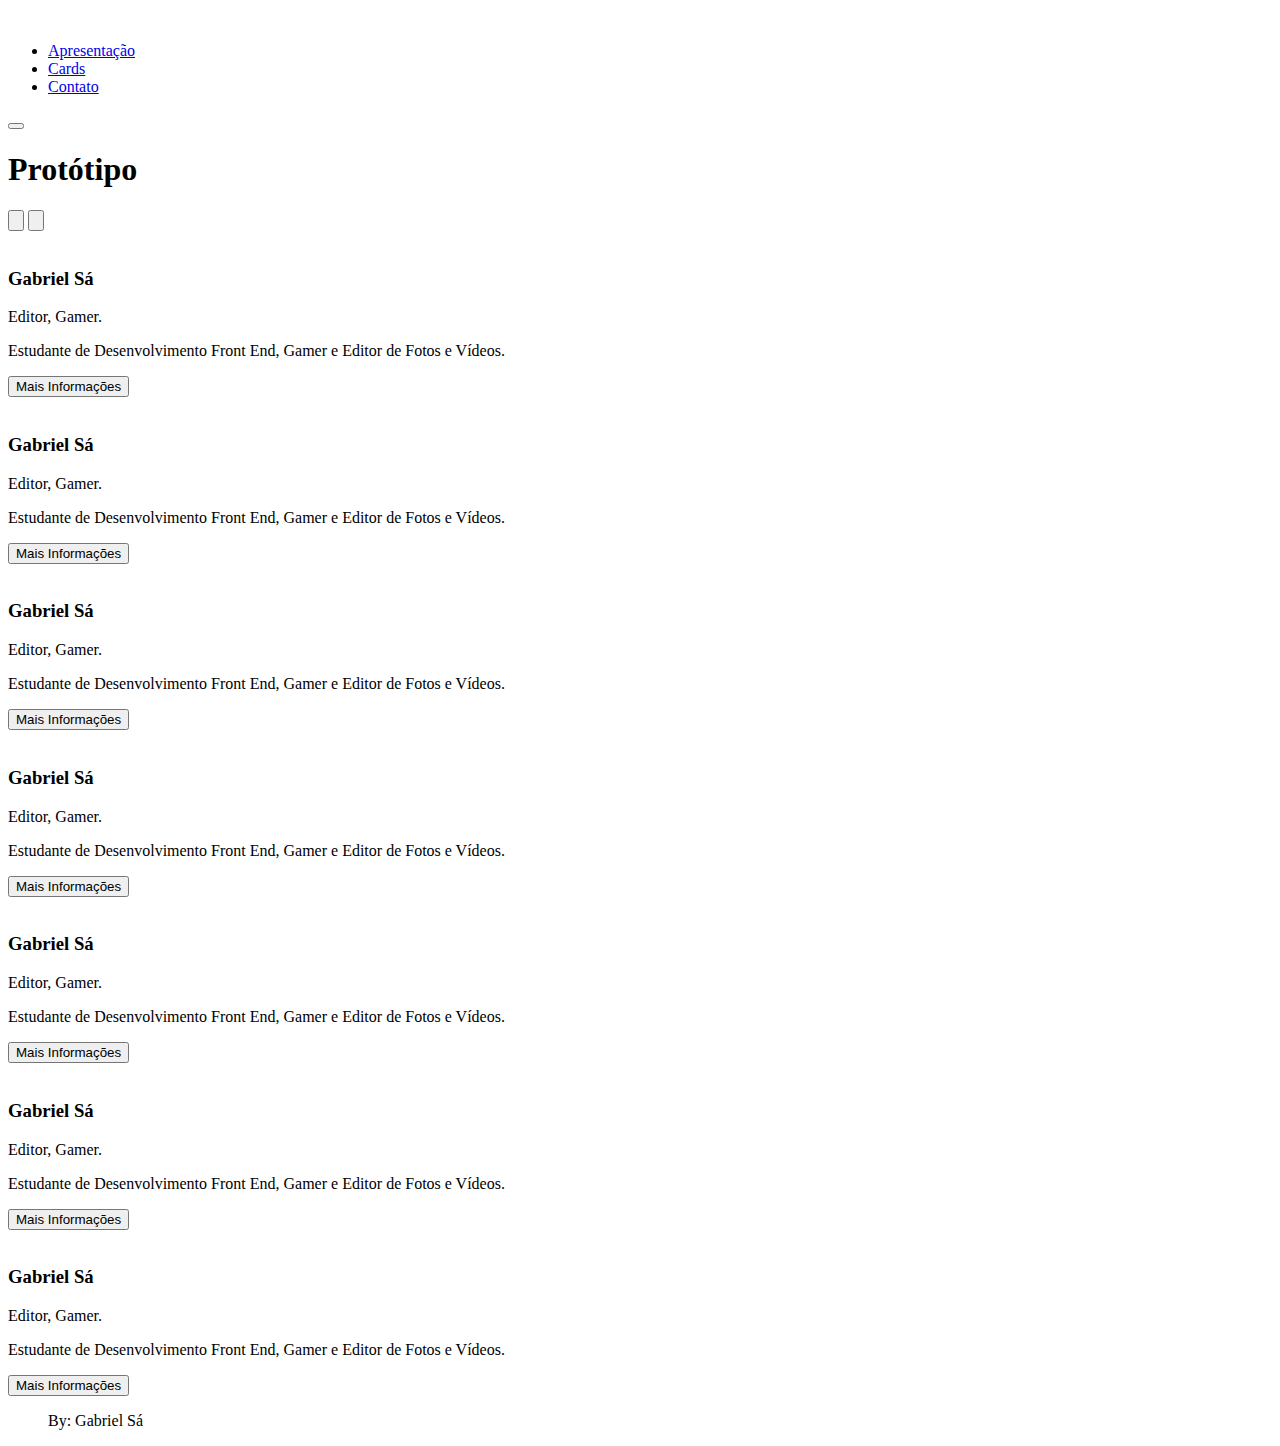
==== index.html @ a472afd5 "V1.2" ====
<!DOCTYPE html>
<html lang="pt-br">
<head>
  <meta charset="UTF-8">
  <meta name="viewport" content="width=device-width, initial-scale=1.0">
  <title>Portfólio - AV2 Web Dev</title>
  <link rel="stylesheet" href="assets/style.css">
  <link rel="preconnect" href="https://fonts.googleapis.com">
<link rel="preconnect" href="https://fonts.gstatic.com" crossorigin>
<link href="https://fonts.googleapis.com/css2?family=Playfair+Display:ital,wght@0,400..900;1,400..900&family=Quicksand:wght@300..700&family=Roboto:ital,wght@0,100;0,300;0,400;0,500;0,700;0,900;1,100;1,300;1,400;1,500;1,700;1,900&family=Tiny5&display=swap" rel="stylesheet">
<link rel="shortcut icon" href="assets/imgs/documentHeader.png" type="image/x-icon">
</head>
<body>

  <header class="header">
    <div class="left">
      <img class="left-icon" src="assets/imgs/documentHeader.png" alt="">
    </div>
    <nav class="center">
      <ul>
        <li><a href="#" class="link">Apresentação</a></li>
        <li><a href="#" class="link">Cards</a></li>
        <li><a href="login-Contact.html" class="link">Contato</a></li>
      </ul>
    </nav>
    <div class="right">
      <button class="btn-color-site" onclick="trocarCor()">
      </button>
    </div>
  </header>

  <main>

    <div class="title-pag-home">
      <h1>Protótipo</h1>
    </div>
    <article class="menu-btn">
        <button class="pre-btn" id="pre-button" onclick="buttonPre()"><img src="assets/imgs/arrow.png" alt=""></button>
        <button class="nxt-btn" id="next-button" onclick="buttonNext()"><img src="assets/imgs/arrow.png" alt=""></button>
          <div  class="carousel" id="carousel">
            <div class="container">
            <div class="card">

              <div class="leftOrTop-container-normal">
                <img class="avatar-card-normal" src="assets/imgs/Gabriel.png" alt="">
              </div>  
              <div class="RightOrBottom-container-normal">
                <h3>Gabriel Sá</h3>
                <p class="description">
                  Editor, Gamer.
                </p>
                <p class="description-alt">
                  Estudante de Desenvolvimento Front End, Gamer e Editor de Fotos e Vídeos.
                </p>

                

                <div class="container-btn">
                                  
                  <input type="button" class="btn" id="btn" value="Mais Informações">
              
                </div>
              </div>
            </div>
            <div class="card">

              <div class="leftOrTop-container-normal">
                <img class="avatar-card-normal" src="assets/imgs/Gabriel.png" alt="">
              </div>  
              <div class="RightOrBottom-container-normal">
                <h3>Gabriel Sá</h3>
                <p class="description">
                  Editor, Gamer.
                </p>
                <p class="description-alt">
                  Estudante de Desenvolvimento Front End, Gamer e Editor de Fotos e Vídeos.
                </p>

                

                <div class="container-btn">
                                  
                  <input type="button" class="btn" id="btn" value="Mais Informações">
              
                </div>
              </div>
            </div>
            <div class="card">

              <div class="leftOrTop-container-normal">
                <img class="avatar-card-normal" src="assets/imgs/Gabriel.png" alt="">
              </div>  
              <div class="RightOrBottom-container-normal">
                <h3>Gabriel Sá</h3>
                <p class="description">
                  Editor, Gamer.
                </p>
                <p class="description-alt">
                  Estudante de Desenvolvimento Front End, Gamer e Editor de Fotos e Vídeos.
                </p>

                

                <div class="container-btn">
                                  
                  <input type="button" class="btn" id="btn" value="Mais Informações">
              
                </div>
              </div>
            </div>
            <div class="card">

              <div class="leftOrTop-container-normal">
                <img class="avatar-card-normal" src="assets/imgs/Gabriel.png" alt="">
              </div>  
              <div class="RightOrBottom-container-normal">
                <h3>Gabriel Sá</h3>
                <p class="description">
                  Editor, Gamer.
                </p>
                <p class="description-alt">
                  Estudante de Desenvolvimento Front End, Gamer e Editor de Fotos e Vídeos.
                </p>

                

                <div class="container-btn">
                                  
                  <input type="button" class="btn" id="btn" value="Mais Informações">
              
                </div>
              </div>
            </div>
            <div class="card">

              <div class="leftOrTop-container-normal">
                <img class="avatar-card-normal" src="assets/imgs/Gabriel.png" alt="">
              </div>  
              <div class="RightOrBottom-container-normal">
                <h3>Gabriel Sá</h3>
                <p class="description">
                  Editor, Gamer.
                </p>
                <p class="description-alt">
                  Estudante de Desenvolvimento Front End, Gamer e Editor de Fotos e Vídeos.
                </p>

                

                <div class="container-btn">
                                  
                  <input type="button" class="btn" id="btn" value="Mais Informações">
              
                </div>
              </div>
            </div>
            <div class="card">

              <div class="leftOrTop-container-normal">
                <img class="avatar-card-normal" src="assets/imgs/Gabriel.png" alt="">
              </div>  
              <div class="RightOrBottom-container-normal">
                <h3>Gabriel Sá</h3>
                <p class="description">
                  Editor, Gamer.
                </p>
                <p class="description-alt">
                  Estudante de Desenvolvimento Front End, Gamer e Editor de Fotos e Vídeos.
                </p>

                

                <div class="container-btn">
                                  
                  <input type="button" class="btn" id="btn" value="Mais Informações">
              
                </div>
              </div>
            </div>
            <div class="card" id="last-card">

              <div class="leftOrTop-container-normal">
                <img class="avatar-card-normal" src="assets/imgs/Gabriel.png" alt="">
              </div>  
              <div class="RightOrBottom-container-normal">
                <h3>Gabriel Sá</h3>
                <p class="description">
                  Editor, Gamer.
                </p>
                <p class="description-alt">
                  Estudante de Desenvolvimento Front End, Gamer e Editor de Fotos e Vídeos.
                </p>

                

                <div class="container-btn">
                                  
                  <input type="button" class="btn" id="btn" value="Mais Informações">
              
                </div>
              </div>
            </div>
          </div>
      </div>
    </article>
  </main>

  <footer class="footer">
    <blockquote>By: Gabriel Sá</blockquote>
  </footer>
  <script src="assets/script.js"></script>
  <script src="assets/light-night-mode.js"></script>
</body>
</html>
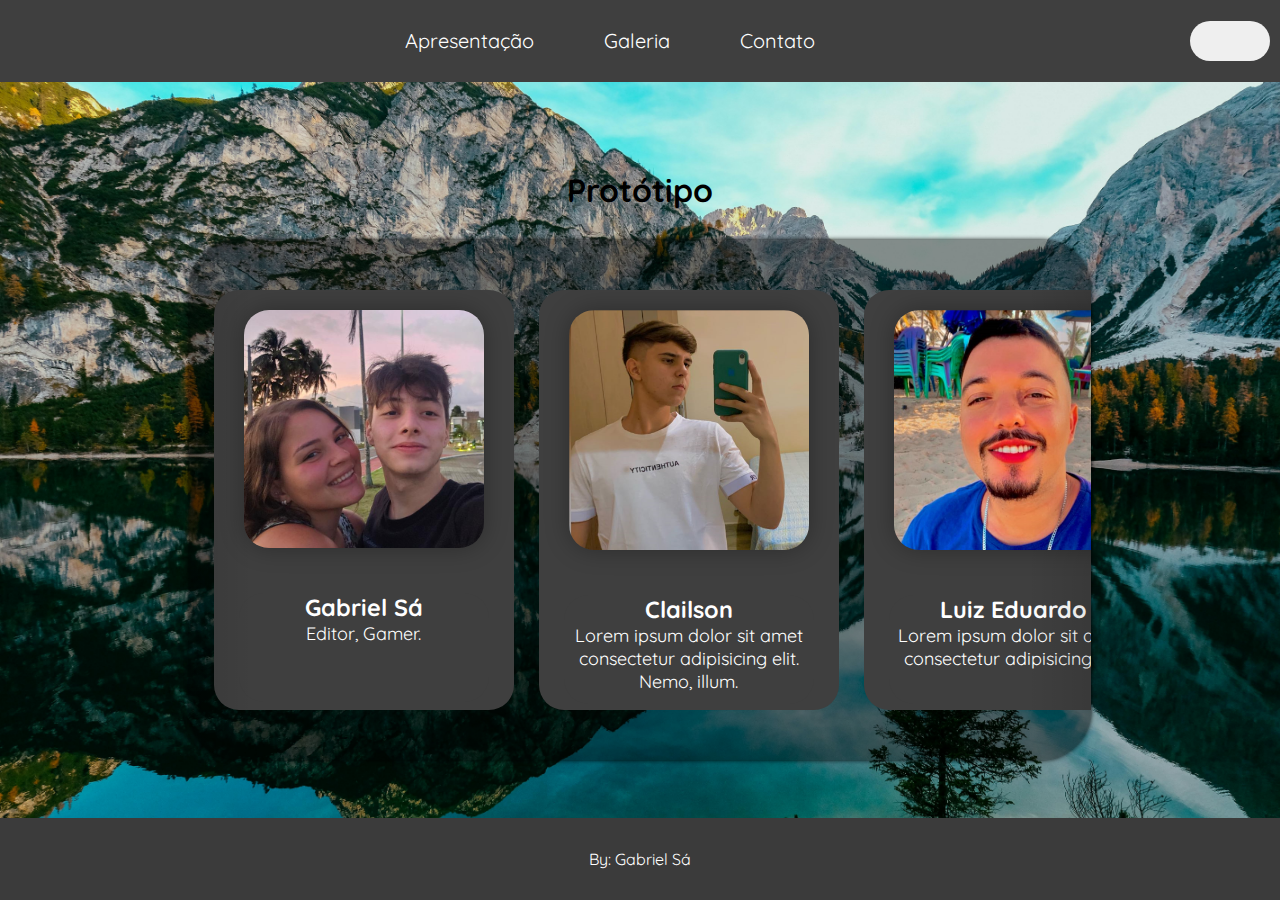
==== commit 8410841e: "Adicionado a pagina de galeria" ====
--- a/index.html
+++ b/index.html
@@ -14,12 +14,14 @@
 
   <header class="header">
     <div class="left">
-      <img class="left-icon" src="assets/imgs/documentHeader.png" alt="">
+        <a href="index.html">
+          <img class="left-icon" src="assets/imgs/documentHeader.png" alt="">
+        </a>
     </div>
     <nav class="center">
       <ul>
-        <li><a href="#" class="link">Apresentação</a></li>
-        <li><a href="#" class="link">Cards</a></li>
+        <li><a href="index.html" class="link">Apresentação</a></li>
+        <li><a href="pag2.html" class="link">Galeria</a></li>
         <li><a href="login-Contact.html" class="link">Contato</a></li>
       </ul>
     </nav>
@@ -35,174 +37,141 @@
       <h1>Protótipo</h1>
     </div>
     <article class="menu-btn">
-        <button class="pre-btn" id="pre-button" onclick="buttonPre()"><img src="assets/imgs/arrow.png" alt=""></button>
-        <button class="nxt-btn" id="next-button" onclick="buttonNext()"><img src="assets/imgs/arrow.png" alt=""></button>
-          <div  class="carousel" id="carousel">
-            <div class="container">
-            <div class="card">
+      <button class="pre-btn" id="pre-button" onclick="buttonPre()"><img src="assets/imgs/arrow.png" alt=""></button>
+      <button class="nxt-btn" id="next-button" onclick="buttonNext()"><img src="assets/imgs/arrow.png" alt=""></button>
+        <div  class="carousel" id="carousel">
+          <div class="container">
+          <div class="card">
 
-              <div class="leftOrTop-container-normal">
-                <img class="avatar-card-normal" src="assets/imgs/Gabriel.png" alt="">
-              </div>  
-              <div class="RightOrBottom-container-normal">
-                <h3>Gabriel Sá</h3>
-                <p class="description">
-                  Editor, Gamer.
-                </p>
-                <p class="description-alt">
-                  Estudante de Desenvolvimento Front End, Gamer e Editor de Fotos e Vídeos.
-                </p>
+            <div class="leftOrTop-container-normal">
+              <img class="avatar-card-normal" src="assets/imgs/gabriel foto2.png" alt="" id="gabrielsa">
+            </div>  
+            <div class="RightOrBottom-container-normal">
+              <h3>Gabriel Sá</h3>
+              <p class="description">
+                Editor, Gamer.
+              </p>
+              <p class="description-alt">
+                Estudante de Desenvolvimento Front End, Gamer e Editor de Fotos e Vídeos.
+              </p>
 
-                
-
-                <div class="container-btn">
-                                  
-                  <input type="button" class="btn" id="btn" value="Mais Informações">
-              
-                </div>
-              </div>
-            </div>
-            <div class="card">
-
-              <div class="leftOrTop-container-normal">
-                <img class="avatar-card-normal" src="assets/imgs/Gabriel.png" alt="">
-              </div>  
-              <div class="RightOrBottom-container-normal">
-                <h3>Gabriel Sá</h3>
-                <p class="description">
-                  Editor, Gamer.
-                </p>
-                <p class="description-alt">
-                  Estudante de Desenvolvimento Front End, Gamer e Editor de Fotos e Vídeos.
-                </p>
-
-                
-
-                <div class="container-btn">
-                                  
-                  <input type="button" class="btn" id="btn" value="Mais Informações">
-              
-                </div>
-              </div>
-            </div>
-            <div class="card">
-
-              <div class="leftOrTop-container-normal">
-                <img class="avatar-card-normal" src="assets/imgs/Gabriel.png" alt="">
-              </div>  
-              <div class="RightOrBottom-container-normal">
-                <h3>Gabriel Sá</h3>
-                <p class="description">
-                  Editor, Gamer.
-                </p>
-                <p class="description-alt">
-                  Estudante de Desenvolvimento Front End, Gamer e Editor de Fotos e Vídeos.
-                </p>
-
-                
-
-                <div class="container-btn">
-                                  
-                  <input type="button" class="btn" id="btn" value="Mais Informações">
-              
-                </div>
-              </div>
-            </div>
-            <div class="card">
-
-              <div class="leftOrTop-container-normal">
-                <img class="avatar-card-normal" src="assets/imgs/Gabriel.png" alt="">
-              </div>  
-              <div class="RightOrBottom-container-normal">
-                <h3>Gabriel Sá</h3>
-                <p class="description">
-                  Editor, Gamer.
-                </p>
-                <p class="description-alt">
-                  Estudante de Desenvolvimento Front End, Gamer e Editor de Fotos e Vídeos.
-                </p>
-
-                
-
-                <div class="container-btn">
-                                  
-                  <input type="button" class="btn" id="btn" value="Mais Informações">
-              
-                </div>
-              </div>
-            </div>
-            <div class="card">
-
-              <div class="leftOrTop-container-normal">
-                <img class="avatar-card-normal" src="assets/imgs/Gabriel.png" alt="">
-              </div>  
-              <div class="RightOrBottom-container-normal">
-                <h3>Gabriel Sá</h3>
-                <p class="description">
-                  Editor, Gamer.
-                </p>
-                <p class="description-alt">
-                  Estudante de Desenvolvimento Front End, Gamer e Editor de Fotos e Vídeos.
-                </p>
-
-                
-
-                <div class="container-btn">
-                                  
-                  <input type="button" class="btn" id="btn" value="Mais Informações">
-              
-                </div>
-              </div>
-            </div>
-            <div class="card">
-
-              <div class="leftOrTop-container-normal">
-                <img class="avatar-card-normal" src="assets/imgs/Gabriel.png" alt="">
-              </div>  
-              <div class="RightOrBottom-container-normal">
-                <h3>Gabriel Sá</h3>
-                <p class="description">
-                  Editor, Gamer.
-                </p>
-                <p class="description-alt">
-                  Estudante de Desenvolvimento Front End, Gamer e Editor de Fotos e Vídeos.
-                </p>
-
-                
-
-                <div class="container-btn">
-                                  
-                  <input type="button" class="btn" id="btn" value="Mais Informações">
-              
-                </div>
-              </div>
-            </div>
-            <div class="card" id="last-card">
-
-              <div class="leftOrTop-container-normal">
-                <img class="avatar-card-normal" src="assets/imgs/Gabriel.png" alt="">
-              </div>  
-              <div class="RightOrBottom-container-normal">
-                <h3>Gabriel Sá</h3>
-                <p class="description">
-                  Editor, Gamer.
-                </p>
-                <p class="description-alt">
-                  Estudante de Desenvolvimento Front End, Gamer e Editor de Fotos e Vídeos.
-                </p>
-
-                
-
-                <div class="container-btn">
-                                  
-                  <input type="button" class="btn" id="btn" value="Mais Informações">
-              
-                </div>
+              <div class="container-btn">
+                                
+                <input type="button" class="btn" id="btn" value="Mais Informações" target="gabrielsa">
+            
               </div>
             </div>
           </div>
-      </div>
-    </article>
+          <div class="card">
+
+            <div class="leftOrTop-container-normal">
+              <img class="avatar-card-normal" src="assets/imgs/Clailson-Avatar.png" alt="" id="matutoclailson">
+            </div>  
+            <div class="RightOrBottom-container-normal">
+              <h3>Clailson</h3>
+              <p class="description">
+                Lorem ipsum dolor sit amet consectetur adipisicing elit. Nemo, illum.
+              </p>
+              <p class="description-alt">
+                Lorem ipsum dolor sit amet consectetur adipisicing elit. Voluptatibus similique sequi tempora ullam ex, quam praesentium necessitatibus facere velit sunt unde veniam! Neque eaque vitae, culpa reiciendis esse quaerat dignissimos sunt voluptatibus at consectetur numquam porro veritatis laudantium accusantium ex quis nulla eveniet a totam sequi dolorem voluptate! Maxime, totam?
+              </p>
+
+              <div class="container-btn">
+                                
+                <input type="button" class="btn" id="btn" value="Mais Informações" target="matutoclailson">
+            
+              </div>
+            </div>
+          </div>
+          <div class="card">
+
+            <div class="leftOrTop-container-normal">
+              <img class="avatar-card-normal" src="assets/imgs/Luiz Eduardo-Avatar.png" alt="" id="luizeduardo">
+            </div>  
+            <div class="RightOrBottom-container-normal">
+              <h3>Luiz Eduardo</h3>
+              <p class="description">
+                Lorem ipsum dolor sit amet, consectetur adipisicing elit.
+              </p>
+              <p class="description-alt">
+                Lorem ipsum dolor sit amet consectetur adipisicing elit. Excepturi voluptatum eum dicta, aspernatur inventore quas ipsam, ab harum eligendi neque voluptatem voluptate! Expedita laboriosam id, quos similique illo vitae natus consectetur, perferendis officia molestias incidunt veritatis praesentium minima soluta iste!
+              </p>
+
+              <div class="container-btn">
+                                
+                <input type="button" class="btn" id="btn" value="Mais Informações" target="luizeduardo">
+            
+              </div>
+            </div>
+          </div>
+          <div class="card">
+
+            <div class="leftOrTop-container-normal">
+              <img class="avatar-card-normal" src="assets/imgs/Matheus-Avatar.png" alt="" id="matheusguanabara">
+            </div>  
+            <div class="RightOrBottom-container-normal">
+              <h3>Matheus</h3>
+              <p class="description">
+                Lorem ipsum dolor sit amet consectetur.
+              </p>
+              <p class="description-alt">
+                Lorem ipsum dolor, sit amet consectetur adipisicing elit. At facere, soluta facilis, exercitationem totam praesentium, rem illo molestias similique eum ducimus repellat distinctio dicta quae.
+              </p>
+
+              <div class="container-btn">
+                                
+                <input type="button" class="btn" id="btn" value="Mais Informações" target="matheusguanabara">
+            
+              </div>
+            </div>
+          </div>
+          <div class="card">
+
+            <div class="leftOrTop-container-normal">
+              <img class="avatar-card-normal" src="assets/imgs/João-Avatar.png" alt="" id="joaonunes">
+            </div>  
+            <div class="RightOrBottom-container-normal">
+              <h3>João</h3>
+              <p class="description">
+                Lorem ipsum dolor sit amet consectetur adipisicing elit.
+              </p>
+              <p class="description-alt">
+                Lorem ipsum dolor sit amet consectetur, adipisicing elit. Similique dicta minima facilis nobis rem! Error laudantium mollitia delectus.
+              </p>
+
+              <div class="container-btn">
+                                
+                <input type="button" class="btn" id="btn" value="Mais Informações" target="joaonunes">
+            
+              </div>
+            </div>
+          </div>
+          <div class="card" id="last-card">
+
+            <div class="leftOrTop-container-normal">
+              <img class="avatar-card-normal" src="assets/imgs/Jamylle-Avatar.png" alt="" id="jamyllesla">
+            </div>  
+            <div class="RightOrBottom-container-normal">
+              <h3>Jamylle</h3>
+              <p class="description">
+                Lorem, ipsum dolor sit amet consectetur adipisicing elit. Ducimus, nobis.
+              </p>
+              <p class="description-alt">
+                Lorem ipsum dolor sit amet consectetur adipisicing elit. Dignissimos cumque voluptates nobis architecto excepturi ipsum quo repellat beatae blanditiis nulla.
+              </p>
+
+              <div class="container-btn">
+                                
+                <input type="button" class="btn" id="btn" value="Mais Informações" target="jamyllesla">
+            
+              </div>
+            </div>
+          </div>
+        </div>
+    </div>
+  </article>
+
+
   </main>
 
   <footer class="footer">
@@ -210,5 +179,6 @@
   </footer>
   <script src="assets/script.js"></script>
   <script src="assets/light-night-mode.js"></script>
+  <script src="assets/redirect.js"></script>
 </body>
 </html>
--- a/assets/style.css
+++ b/assets/style.css
@@ -0,0 +1,426 @@
+* {
+  margin: 0px;
+  padding: 0px;
+  box-sizing: border-box;
+  font-family: 'Quicksand';
+}
+
+html {
+  scroll-padding: 50px 50px;
+}
+
+body {
+  height: 100vh;
+  background-image: url(./imgs/pexels-francesco-ungaro-1525041.jpg);
+  background-size: cover;
+  display: flex;
+  flex-direction: column;
+}
+
+header {
+  top: 0px;
+  position: sticky;
+  height: 100px;
+  background-color: rgb(63, 63, 63);
+  display: flex;
+  justify-content: space-between;
+  transition: all 500ms;
+}
+
+.left, .right {
+  width: auto;
+  margin: 0px 10px;
+  display: flex;
+  align-items: center;
+  justify-content: center;
+}
+
+/* HEADER - LEFT */
+
+.left-icon {
+  width: 60px;
+  height: auto;
+  margin: 10px;
+}
+
+/* HEADER - CENTER */
+.center {
+  display: flex;
+  align-items: center;
+  margin: 0px 25px;
+}
+.center ul {
+  display: flex;
+  gap: 70px;
+}
+.center ul li {
+  display: inline;
+}
+
+.link{  
+  color: white;
+  display: flex;
+  font-size: 20px;
+  text-decoration: none;
+  transition: all 500ms;
+}
+
+.link:hover {
+  color: rgb(179, 179, 179);
+  transform: translateY(-5px);
+}
+
+/* HEADER - RIGHT */
+
+.btn-color-site {
+  width: 80px;
+  height: 40px;
+  border: none;
+  border-radius: 25px;
+  display: flex;
+  align-items: center;
+  justify-content: center;
+  cursor: pointer;
+  transition: all 500ms;
+  background-image: url(../assets/imgs/nightday.png);
+  background-size: 30px;
+  background-position: left;
+  background-repeat: no-repeat;
+}
+
+.btnColorSiteBlack {
+  filter: invert(100%);
+  width: 80px;
+  height: 40px;
+  border: none;
+  border-radius: 25px;
+  display: flex;
+  align-items: center;
+  justify-content: center;
+  cursor: pointer;
+  transition: all 500ms;
+  background-image: url(../assets/imgs/nightday.png);
+  background-size: 30px;
+  background-position: right;
+  background-repeat: no-repeat;
+}
+
+.btn-color-site-icon {
+  width: 45px;
+}
+
+.btn-color-site-icon:hover {
+  filter: invert(100%);
+}
+
+/* main */
+main {
+  height: 100%;
+  display: flex;
+  flex-direction: column;
+  align-items: center;
+  justify-content: center;
+}
+
+.title-pag-home h1{
+  width: 300px;
+  height: 100px;
+  color: rgb(0, 0, 0);
+  display: flex;
+  justify-content: center;
+  align-items: center;
+  transition: all 500ms;
+  cursor:default;
+}
+
+.title-pag-home h1:hover {
+  color: greenyellow;
+  transform: translateY(-5px);
+}
+/* Container do Carrossel */
+.main-content {
+  height: 100%;
+  display: flex;
+  align-items: center;
+  justify-content: center;
+}
+
+.menu-btn {
+  width: 70.5%;
+  position: relative;
+  border-radius: 50px;
+  overflow: hidden;
+  display: flex;
+  align-items: center;
+  justify-content: center;
+  box-shadow: 0px 0px 5px black;
+  background-color: rgba(0, 0, 0,0.4);
+}
+
+
+.carousel {
+  padding: 50px 0px 50px 25px;
+  display: flex;
+  overflow-x: hidden;
+  overflow-y: hidden;  
+  scroll-behavior: smooth;
+}
+
+/* Botões do Carrossel */
+.pre-btn,
+.nxt-btn {
+  border: none;
+  border-radius: 25px 25px;
+  width: 5vw;
+  height: 100%;
+  position: absolute;
+  top: 0;
+  display: flex;
+  justify-content: center;
+  align-items: center;
+  background: linear-gradient(90deg, rgba(255, 255, 255, 0) 0%, rgb(0, 0, 0,0.1) 100%);
+  cursor: pointer;
+  z-index: 5;
+}
+
+.pre-btn {
+  left: 0;
+  transform: rotate(180deg);
+}
+
+.nxt-btn {
+  right: 0;
+}
+
+.pre-btn img,
+.nxt-btn img {
+  opacity: 0.5;
+  filter: invert(2);
+}
+
+.pre-btn:hover img,
+.nxt-btn:hover img {
+  opacity: 1;
+  filter: drop-shadow(0px,0px,25px);
+}
+
+/* Container dos cards */
+
+.container {
+  width: auto;
+  display: flex;
+  gap: 25px;
+  padding: 0px 25px 0px 0px;
+}
+
+/* Cards main para cada pessoa do projeto */
+
+.card {
+  width: 300px;
+  height: 420px;
+  display: flex;
+  flex-direction: column;
+  background-color: rgb(63, 63, 63);
+  color: white;
+  border-radius: 25px;
+  text-align: center;
+  font-size: 20px;
+  transition: all 0.5s;
+}
+/* CARD EXPANDED */
+[class~="expanded"] {
+  position: relative;
+  width: 600px;
+  height: 420px;
+  display: flex;
+  flex-direction: row;
+  color: white;
+  border-radius: 25px;
+  text-align: center;
+  font-size: 20px;
+  transition: all 0.5s;
+  background-size: cover;
+  z-index: 1;
+}
+
+.expanded::before {
+  background-image: url('./imgs/wallpaper\ jpn\ avatar.jpg');
+  content: "";
+  position: absolute;
+  top: 0;
+  left: 0;
+  right: 0;
+  bottom: 0;
+  background-size: cover; 
+  filter: blur(2px); 
+  z-index: -1;
+  border-radius: 25px;
+}
+/* FOTO DA PESSOA - AVATAR */
+
+.avatar-card-normal {
+  margin: 10px 10px;
+  width: 240px;
+  height: auto;
+  border-radius: 25px;
+  box-shadow: 0px 0px 25px rgb(0, 0, 0,0.3);
+}
+
+.avatar-card-expanded {
+  margin: 10px 10px;
+  width: 150px;
+  height: auto;
+  border-radius: 100%;
+  box-shadow: 0px 0px 25px rgb(0, 0, 0,0.3);
+}
+
+/* CONTAINER DO AVATAR E DOS TEXTOS */
+
+.leftOrTop-container-normal {
+  display: flex;
+  justify-content: center;
+  align-items: center;
+  margin: 10px;
+}
+
+.leftOrTop-container-expanded {
+  display: flex;
+  justify-content: center;
+  align-items: center;
+  margin: 5px;
+}
+
+.RightOrBottom-container-normal {
+  display: flex;
+  flex-direction: column;
+  justify-content: space-evenly;
+  margin: 25px;
+  background-color: rgb(63, 63, 63);
+  border-radius: 25px;
+}
+
+/* TEXTOS E DESCRIÇÕES DO CARD NORMAL E EXPANDIDO */
+
+.description {
+  font-size: 18px;
+  font-weight: 400;
+  max-height: 220px;
+  height: 80px;
+}
+
+.description-alt {
+  font-size: 18px;
+  font-weight: 400;
+  max-height: 220px;
+  display: none;
+  text-wrap: none;
+}
+
+/* Botão de saiba mais (sobre cada pessoa) */
+.container-btn {
+  display: none;
+  justify-content: center;
+}
+
+.btn {
+  width: 150px;
+  height: 35px;
+  background-color: rgba(194, 1, 1, 0.616);
+  color: white;
+  border-radius: 10px;
+  border: none;
+  font-size: 15px;
+  font-weight: 200;
+  transition: all 500ms;
+  cursor: pointer;
+}
+
+.btn:hover {
+  box-shadow: 0px 0px 25px black;
+}
+
+/* Rodapé do site */
+
+footer {
+  height: 100px;
+  background-color: rgb(59, 59, 59);
+  display: flex;
+  align-items: center;
+  justify-content: center;
+  color: white;
+  transition: all 500ms;
+}
+
+/* Responsividade */
+
+@media (max-width: 1360px){
+
+}
+
+@media (max-width: 1140px){
+  .menu-btn {
+    width: 40%;
+    height: 100%;
+  }
+
+  .pre-btn,.nxt-btn {
+    display: none;
+  }
+
+  .carousel {
+    padding: 0px;
+    height: 100%;
+
+  }
+
+  .container {
+    flex-direction: column;
+    padding: 0px;
+    height: 100%;
+  }
+}
+
+@media (max-width: 680px){
+  .center {
+    justify-content: center;
+    width: 40px;
+  }
+
+  .center ul {
+    flex-direction: column;
+    justify-content: center;
+    gap: 10px;
+  }
+
+  .center ul li {
+    display: flex;
+    align-items: center;
+    justify-content: center;
+  }
+
+  header {
+    height: auto;
+    display: flex;
+    flex-direction: row;
+    justify-content: space-between;
+    transition: all 500ms;
+    gap: 10px;
+    padding: 10px;
+  }
+}
+
+@media (max-width: 380px){ 
+  .carousel {
+    width: 620px;
+    width: auto;
+    display: flex;
+    gap: 25px;
+    padding: 0px 25px 0px 0px;
+  }
+
+  .container {
+    padding: 0px;
+    flex-direction: column;
+    align-items: center;
+  }
+}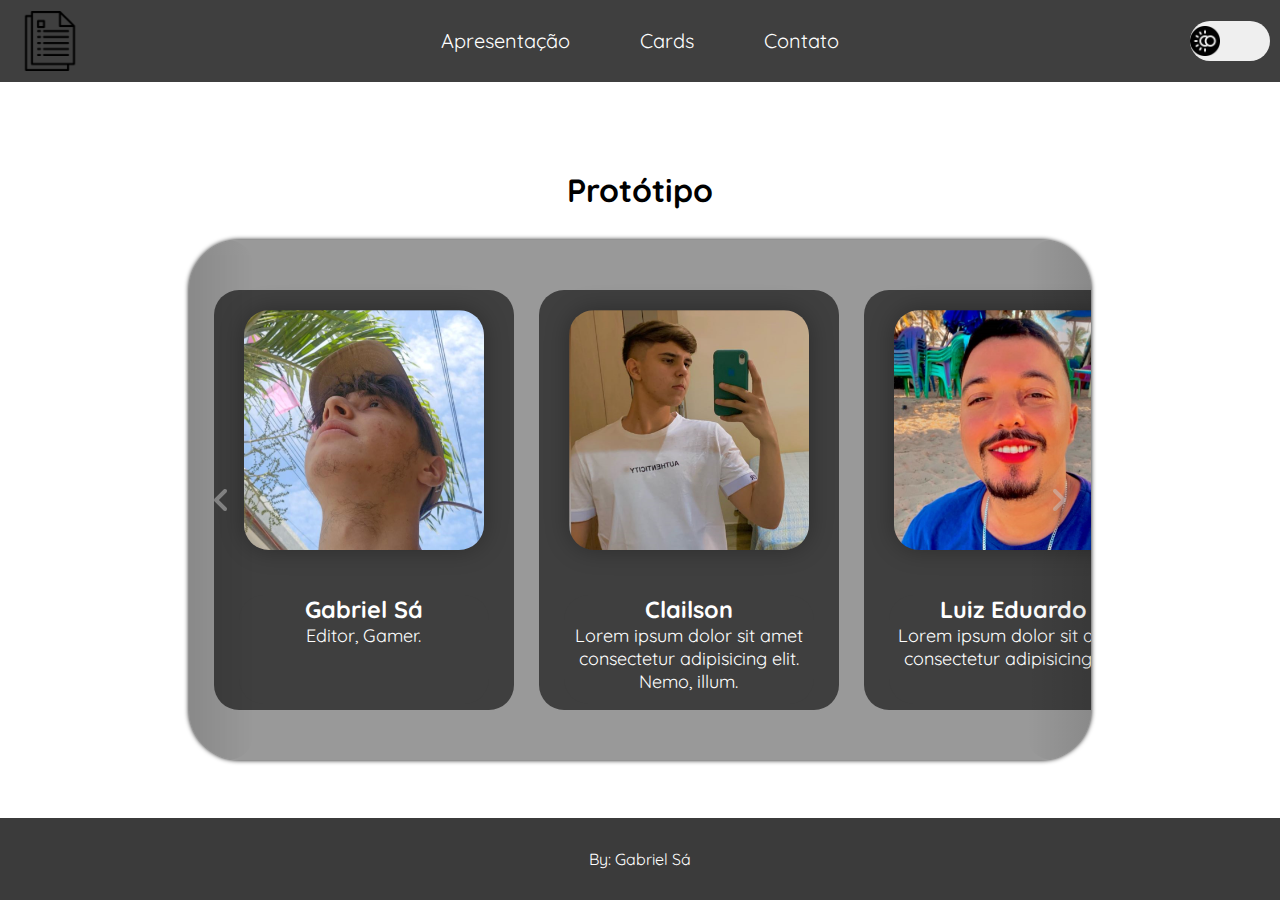
==== commit 991d4fcf: "Revert "Backup v1.6"" ====
--- a/index.html
+++ b/index.html
@@ -14,14 +14,12 @@
 
   <header class="header">
     <div class="left">
-        <a href="index.html">
-          <img class="left-icon" src="assets/imgs/documentHeader.png" alt="">
-        </a>
+      <img class="left-icon" src="assets/imgs/documentHeader.png" alt="">
     </div>
     <nav class="center">
       <ul>
-        <li><a href="index.html" class="link">Apresentação</a></li>
-        <li><a href="pag2.html" class="link">Galeria</a></li>
+        <li><a href="#" class="link">Apresentação</a></li>
+        <li><a href="#" class="link">Cards</a></li>
         <li><a href="login-Contact.html" class="link">Contato</a></li>
       </ul>
     </nav>
@@ -37,141 +35,151 @@
       <h1>Protótipo</h1>
     </div>
     <article class="menu-btn">
-      <button class="pre-btn" id="pre-button" onclick="buttonPre()"><img src="assets/imgs/arrow.png" alt=""></button>
-      <button class="nxt-btn" id="next-button" onclick="buttonNext()"><img src="assets/imgs/arrow.png" alt=""></button>
-        <div  class="carousel" id="carousel">
-          <div class="container">
-          <div class="card">
+        <button class="pre-btn" id="pre-button" onclick="buttonPre()"><img src="assets/imgs/arrow.png" alt=""></button>
+        <button class="nxt-btn" id="next-button" onclick="buttonNext()"><img src="assets/imgs/arrow.png" alt=""></button>
+          <div  class="carousel" id="carousel">
+            <div class="container">
+            <div class="card">
 
-            <div class="leftOrTop-container-normal">
-              <img class="avatar-card-normal" src="assets/imgs/gabriel foto2.png" alt="" id="gabrielsa">
-            </div>  
-            <div class="RightOrBottom-container-normal">
-              <h3>Gabriel Sá</h3>
-              <p class="description">
-                Editor, Gamer.
-              </p>
-              <p class="description-alt">
-                Estudante de Desenvolvimento Front End, Gamer e Editor de Fotos e Vídeos.
-              </p>
+              <div class="leftOrTop-container-normal">
+                <img class="avatar-card-normal" src="assets/imgs/Gabriel.png" alt="">
+              </div>  
+              <div class="RightOrBottom-container-normal">
+                <h3>Gabriel Sá</h3>
+                <p class="description">
+                  Editor, Gamer.
+                </p>
+                <p class="description-alt">
+                  Estudante de Desenvolvimento Front End, Gamer e Editor de Fotos e Vídeos.
+                </p>
 
-              <div class="container-btn">
-                                
-                <input type="button" class="btn" id="btn" value="Mais Informações" target="gabrielsa">
-            
+                
+
+                <div class="container-btn">
+                                  
+                  <input type="button" class="btn" id="btn" value="Mais Informações">
+              
+                </div>
+              </div>
+            </div>
+            <div class="card">
+
+              <div class="leftOrTop-container-normal">
+                <img class="avatar-card-normal" src="assets/imgs/Clailson-Avatar.png" alt="">
+              </div>  
+              <div class="RightOrBottom-container-normal">
+                <h3>Clailson</h3>
+                <p class="description">
+                  Lorem ipsum dolor sit amet consectetur adipisicing elit. Nemo, illum.
+                </p>
+                <p class="description-alt">
+                  Lorem ipsum dolor sit amet consectetur adipisicing elit. Voluptatibus similique sequi tempora ullam ex, quam praesentium necessitatibus facere velit sunt unde veniam! Neque eaque vitae, culpa reiciendis esse quaerat dignissimos sunt voluptatibus at consectetur numquam porro veritatis laudantium accusantium ex quis nulla eveniet a totam sequi dolorem voluptate! Maxime, totam?
+                </p>
+
+                
+
+                <div class="container-btn">
+                                  
+                  <input type="button" class="btn" id="btn" value="Mais Informações">
+              
+                </div>
+              </div>
+            </div>
+            <div class="card">
+
+              <div class="leftOrTop-container-normal">
+                <img class="avatar-card-normal" src="assets/imgs/Luiz Eduardo-Avatar.png" alt="">
+              </div>  
+              <div class="RightOrBottom-container-normal">
+                <h3>Luiz Eduardo</h3>
+                <p class="description">
+                  Lorem ipsum dolor sit amet, consectetur adipisicing elit.
+                </p>
+                <p class="description-alt">
+                  Lorem ipsum dolor sit amet consectetur adipisicing elit. Excepturi voluptatum eum dicta, aspernatur inventore quas ipsam, ab harum eligendi neque voluptatem voluptate! Expedita laboriosam id, quos similique illo vitae natus consectetur, perferendis officia molestias incidunt veritatis praesentium minima soluta iste!
+                </p>
+
+                
+
+                <div class="container-btn">
+                                  
+                  <input type="button" class="btn" id="btn" value="Mais Informações">
+              
+                </div>
+              </div>
+            </div>
+            <div class="card">
+
+              <div class="leftOrTop-container-normal">
+                <img class="avatar-card-normal" src="assets/imgs/Matheus-Avatar.png" alt="">
+              </div>  
+              <div class="RightOrBottom-container-normal">
+                <h3>Matheus</h3>
+                <p class="description">
+                  Lorem ipsum dolor sit amet consectetur.
+                </p>
+                <p class="description-alt">
+                  Lorem ipsum dolor, sit amet consectetur adipisicing elit. At facere, soluta facilis, exercitationem totam praesentium, rem illo molestias similique eum ducimus repellat distinctio dicta quae.
+                </p>
+
+                
+
+                <div class="container-btn">
+                                  
+                  <input type="button" class="btn" id="btn" value="Mais Informações">
+              
+                </div>
+              </div>
+            </div>
+            <div class="card">
+
+              <div class="leftOrTop-container-normal">
+                <img class="avatar-card-normal" src="assets/imgs/João-Avatar.png" alt="">
+              </div>  
+              <div class="RightOrBottom-container-normal">
+                <h3>João</h3>
+                <p class="description">
+                  Lorem ipsum dolor sit amet consectetur adipisicing elit.
+                </p>
+                <p class="description-alt">
+                  Lorem ipsum dolor sit amet consectetur, adipisicing elit. Similique dicta minima facilis nobis rem! Error laudantium mollitia delectus.
+                </p>
+
+                
+
+                <div class="container-btn">
+                                  
+                  <input type="button" class="btn" id="btn" value="Mais Informações">
+              
+                </div>
+              </div>
+            </div>
+            <div class="card" id="last-card">
+
+              <div class="leftOrTop-container-normal">
+                <img class="avatar-card-normal" src="assets/imgs/Jamylle-Avatar.png" alt="">
+              </div>  
+              <div class="RightOrBottom-container-normal">
+                <h3>Jamylle</h3>
+                <p class="description">
+                  Lorem, ipsum dolor sit amet consectetur adipisicing elit. Ducimus, nobis.
+                </p>
+                <p class="description-alt">
+                  Lorem ipsum dolor sit amet consectetur adipisicing elit. Dignissimos cumque voluptates nobis architecto excepturi ipsum quo repellat beatae blanditiis nulla.
+                </p>
+
+                
+
+                <div class="container-btn">
+                                  
+                  <input type="button" class="btn" id="btn" value="Mais Informações">
+              
+                </div>
               </div>
             </div>
           </div>
-          <div class="card">
-
-            <div class="leftOrTop-container-normal">
-              <img class="avatar-card-normal" src="assets/imgs/Clailson-Avatar.png" alt="" id="matutoclailson">
-            </div>  
-            <div class="RightOrBottom-container-normal">
-              <h3>Clailson</h3>
-              <p class="description">
-                Lorem ipsum dolor sit amet consectetur adipisicing elit. Nemo, illum.
-              </p>
-              <p class="description-alt">
-                Lorem ipsum dolor sit amet consectetur adipisicing elit. Voluptatibus similique sequi tempora ullam ex, quam praesentium necessitatibus facere velit sunt unde veniam! Neque eaque vitae, culpa reiciendis esse quaerat dignissimos sunt voluptatibus at consectetur numquam porro veritatis laudantium accusantium ex quis nulla eveniet a totam sequi dolorem voluptate! Maxime, totam?
-              </p>
-
-              <div class="container-btn">
-                                
-                <input type="button" class="btn" id="btn" value="Mais Informações" target="matutoclailson">
-            
-              </div>
-            </div>
-          </div>
-          <div class="card">
-
-            <div class="leftOrTop-container-normal">
-              <img class="avatar-card-normal" src="assets/imgs/Luiz Eduardo-Avatar.png" alt="" id="luizeduardo">
-            </div>  
-            <div class="RightOrBottom-container-normal">
-              <h3>Luiz Eduardo</h3>
-              <p class="description">
-                Lorem ipsum dolor sit amet, consectetur adipisicing elit.
-              </p>
-              <p class="description-alt">
-                Lorem ipsum dolor sit amet consectetur adipisicing elit. Excepturi voluptatum eum dicta, aspernatur inventore quas ipsam, ab harum eligendi neque voluptatem voluptate! Expedita laboriosam id, quos similique illo vitae natus consectetur, perferendis officia molestias incidunt veritatis praesentium minima soluta iste!
-              </p>
-
-              <div class="container-btn">
-                                
-                <input type="button" class="btn" id="btn" value="Mais Informações" target="luizeduardo">
-            
-              </div>
-            </div>
-          </div>
-          <div class="card">
-
-            <div class="leftOrTop-container-normal">
-              <img class="avatar-card-normal" src="assets/imgs/Matheus-Avatar.png" alt="" id="matheusguanabara">
-            </div>  
-            <div class="RightOrBottom-container-normal">
-              <h3>Matheus</h3>
-              <p class="description">
-                Lorem ipsum dolor sit amet consectetur.
-              </p>
-              <p class="description-alt">
-                Lorem ipsum dolor, sit amet consectetur adipisicing elit. At facere, soluta facilis, exercitationem totam praesentium, rem illo molestias similique eum ducimus repellat distinctio dicta quae.
-              </p>
-
-              <div class="container-btn">
-                                
-                <input type="button" class="btn" id="btn" value="Mais Informações" target="matheusguanabara">
-            
-              </div>
-            </div>
-          </div>
-          <div class="card">
-
-            <div class="leftOrTop-container-normal">
-              <img class="avatar-card-normal" src="assets/imgs/João-Avatar.png" alt="" id="joaonunes">
-            </div>  
-            <div class="RightOrBottom-container-normal">
-              <h3>João</h3>
-              <p class="description">
-                Lorem ipsum dolor sit amet consectetur adipisicing elit.
-              </p>
-              <p class="description-alt">
-                Lorem ipsum dolor sit amet consectetur, adipisicing elit. Similique dicta minima facilis nobis rem! Error laudantium mollitia delectus.
-              </p>
-
-              <div class="container-btn">
-                                
-                <input type="button" class="btn" id="btn" value="Mais Informações" target="joaonunes">
-            
-              </div>
-            </div>
-          </div>
-          <div class="card" id="last-card">
-
-            <div class="leftOrTop-container-normal">
-              <img class="avatar-card-normal" src="assets/imgs/Jamylle-Avatar.png" alt="" id="jamyllesla">
-            </div>  
-            <div class="RightOrBottom-container-normal">
-              <h3>Jamylle</h3>
-              <p class="description">
-                Lorem, ipsum dolor sit amet consectetur adipisicing elit. Ducimus, nobis.
-              </p>
-              <p class="description-alt">
-                Lorem ipsum dolor sit amet consectetur adipisicing elit. Dignissimos cumque voluptates nobis architecto excepturi ipsum quo repellat beatae blanditiis nulla.
-              </p>
-
-              <div class="container-btn">
-                                
-                <input type="button" class="btn" id="btn" value="Mais Informações" target="jamyllesla">
-            
-              </div>
-            </div>
-          </div>
-        </div>
-    </div>
-  </article>
-
-
+      </div>
+    </article>
   </main>
 
   <footer class="footer">
@@ -179,6 +187,5 @@
   </footer>
   <script src="assets/script.js"></script>
   <script src="assets/light-night-mode.js"></script>
-  <script src="assets/redirect.js"></script>
 </body>
 </html>
--- a/assets/style.css
+++ b/assets/style.css
@@ -11,7 +11,7 @@
 
 body {
   height: 100vh;
-  background-image: url(./imgs/pexels-francesco-ungaro-1525041.jpg);
+  background-image: url(https://images.pexels.com/photos/1525041/pexels-photo-1525041.jpeg?cs=srgb&dl=pexels-francesco-ungaro-1525041.jpg&fm=jpg);
   background-size: cover;
   display: flex;
   flex-direction: column;
